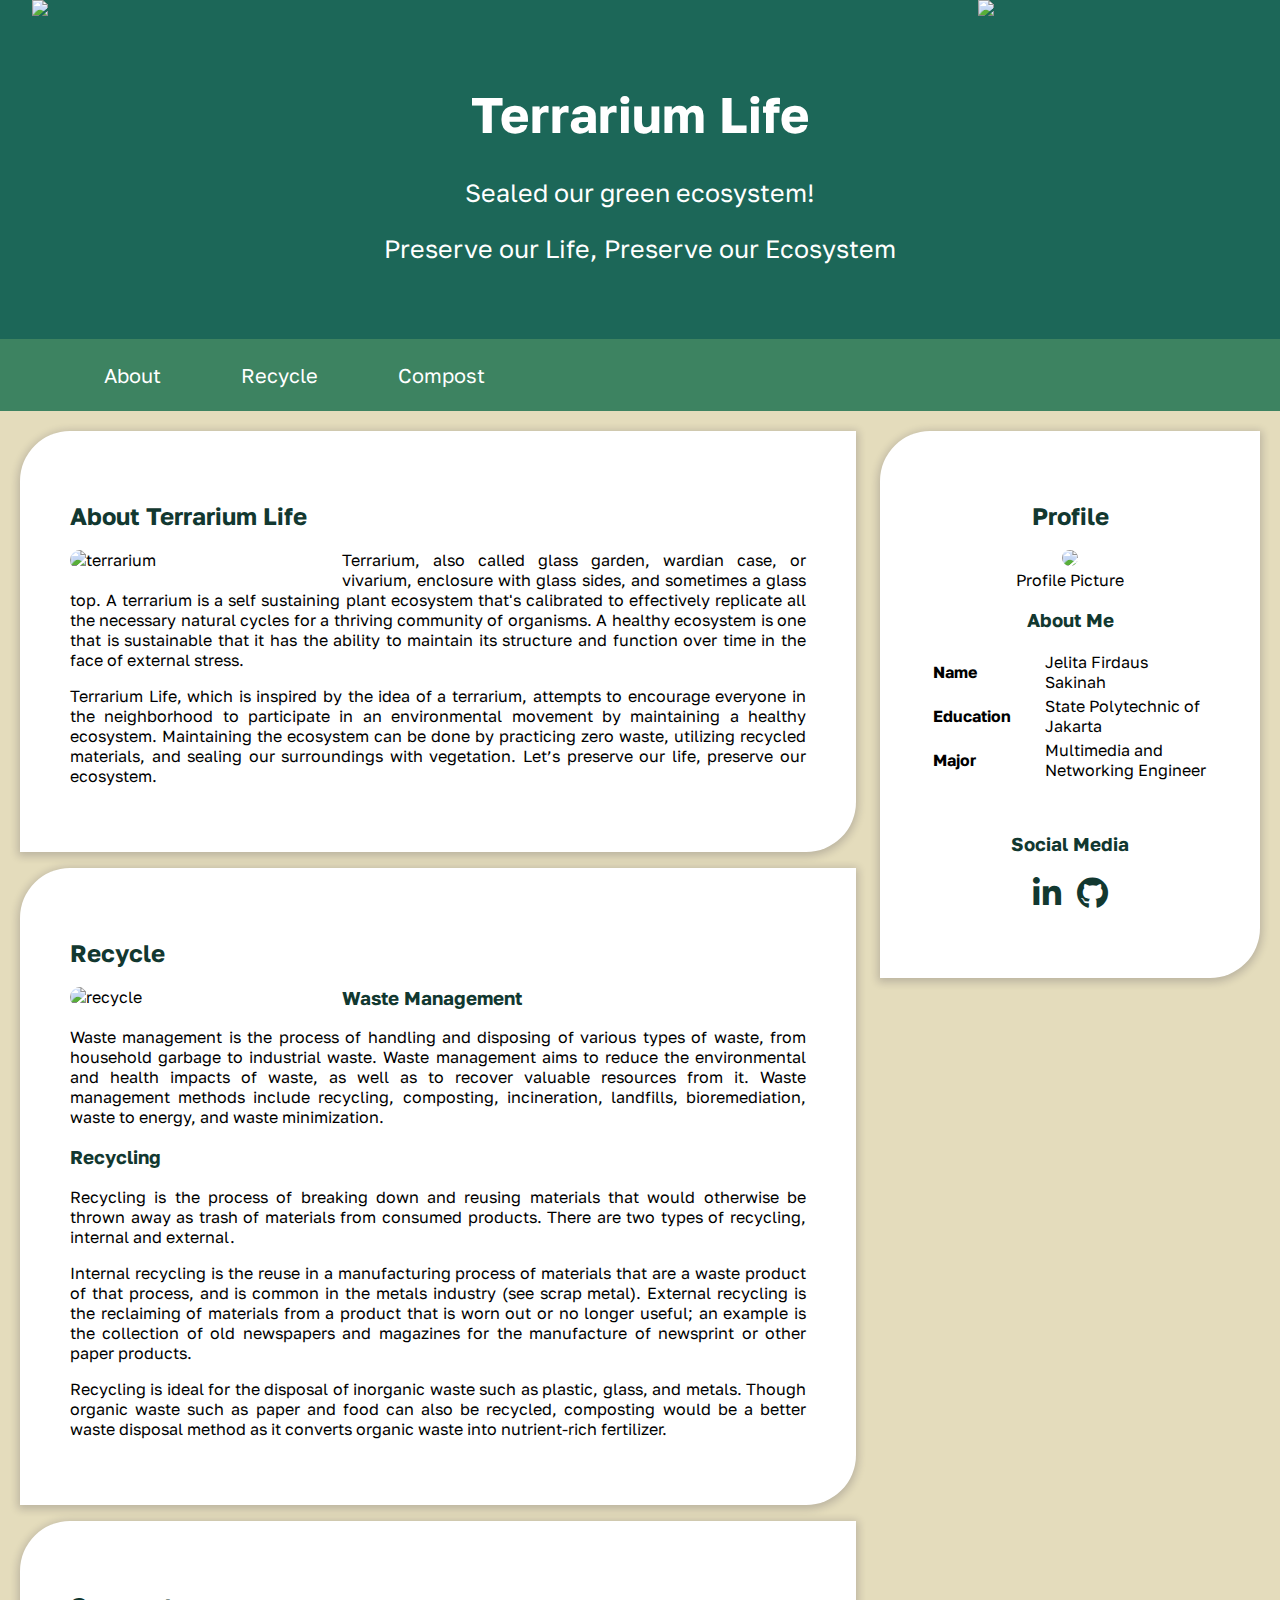
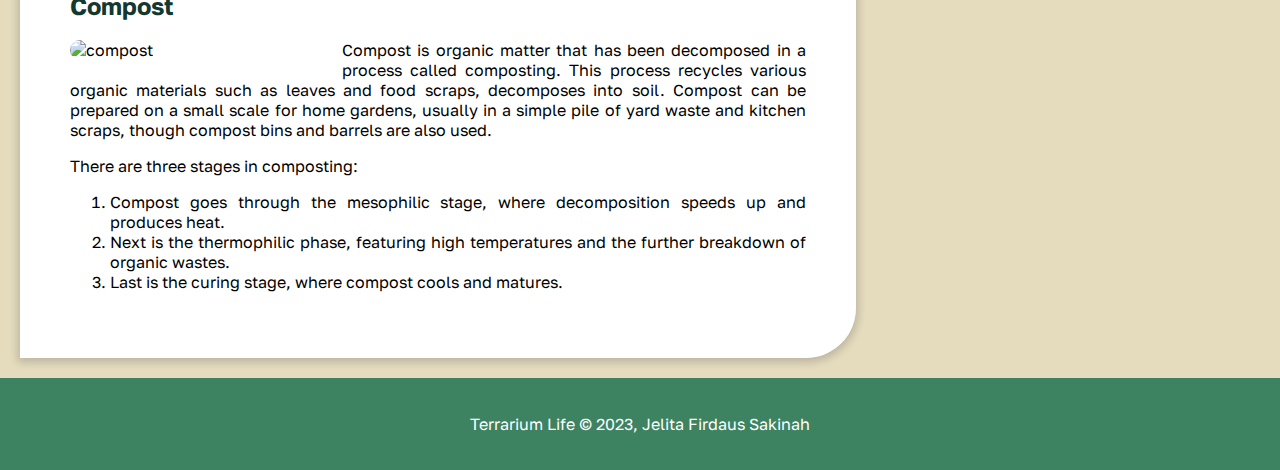
==== web/index.html @ bf14e762 "initial commit" ====
<!DOCTYPE html>
<html>
    <head>

        <meta charset="UTF-8">
        <meta name="viewport" content="width=device-width, initial-scale=1.0">
        
        <title>
            Terrarium Life
        </title>

        <link rel="stylesheet" href="style.css">
        <link rel="stylesheet" href="https://cdnjs.cloudflare.com/ajax/libs/font-awesome/5.15.4/css/all.min.css" integrity="sha512-1ycn6IcaQQ40/MKBW2W4Rhis/DbILU74C1vSrLJxCq57o941Ym01SwNsOMqvEBFlcgUa6xLiPY/NS5R+E6ztJQ==" crossorigin="anonymous" referrerpolicy="no-referrer"/>
    </head>

    <body>

        <header>
            <img src="https://storage.googleapis.com/dicoding-project-jelita.appspot.com/terra1.png" class="decoration1">
            <img src="https://storage.googleapis.com/dicoding-project-jelita.appspot.com/terra2.png" class="decoration2">

            <div class="banner">
                <h1>Terrarium Life</h1>
                <p>Sealed our green ecosystem!</p>
                <p>Preserve our Life, Preserve our Ecosystem</p>
            </div>

            <nav>
                <ul>
                    <li><a href="#about">About</a></li>
                    <li><a href="#recycle">Recycle</a></li>
                    <li><a href="#compost">Compost</a></li>
                </ul>
            </nav> 
            
        </header>

        <main>
            <div id="content">
                <div id="about" class="card">
                    <article>
                        <h2 id="about">About Terrarium Life</h2>
                        <img src="https://storage.googleapis.com/dicoding-project-jelita.appspot.com/terrarium.jpg" class="myimages" width="250px" alt="terrarium">
                        <p>
                            Terrarium, also called glass garden, wardian case, or vivarium,  enclosure with glass sides, and sometimes a glass top. 
                            A terrarium is a self sustaining plant ecosystem that's calibrated to effectively replicate all the necessary natural cycles 
                            for a thriving community of organisms.
                            A healthy ecosystem is one that is sustainable that it has the ability to maintain its structure and function over 
                            time in the face of external stress.
                        </p>
                        <p>
                            Terrarium Life, which is inspired by the idea of a terrarium, attempts to encourage everyone in the neighborhood 
                            to participate in an environmental movement by maintaining a healthy ecosystem.
                            Maintaining the ecosystem can be done by practicing zero waste, utilizing recycled materials, and sealing our surroundings 
                            with vegetation. Let’s preserve our life, preserve our ecosystem.
                        </p>
                    </article>
                </div>

                <div id="recycle" class="card">
                    <article>
                        <h2 id="recycle">Recycle</h2>
                        <img src="https://storage.googleapis.com/dicoding-project-jelita.appspot.com/recycle_2.jpg" class="myimages" width="250px" alt="recycle">
    
                        <section>
                            <h3>Waste Management</h3>
                            <p>
                                Waste management is the process of handling and disposing of various types of waste, from household garbage to industrial waste. 
                                Waste management aims to reduce the environmental and health impacts of waste, as well as to recover valuable resources
                                from it. Waste management methods include recycling, composting, incineration, landfills, bioremediation, waste to energy, and waste minimization.
                            </p>
                            <h3>Recycling</h3>
                            <p>
                                Recycling is the process of breaking down and reusing materials that would otherwise be thrown away as trash of materials from consumed products. 
                                There are two types of recycling, internal and external. 
                            </p>
                            <p>
                                Internal recycling is the reuse in a manufacturing process of materials that are a waste product of that process, and is common in the metals 
                                industry (see scrap metal). External recycling is the reclaiming of materials from a product that is worn out or no longer useful; an example is 
                                the collection of old newspapers and magazines for the manufacture of newsprint or other paper products.
                            </p>
                            <p>
                                Recycling is ideal for the disposal of inorganic waste such as plastic, glass, and metals. Though organic waste such as paper and food can also be 
                                recycled, composting would be a better waste disposal method as it converts organic waste into nutrient-rich fertilizer.
                            </p>
                        </section>
                    </article>
                </div>
                    
                <div id="compost" class="card">
                    <article>
                        <h2 id="compost">Compost</h2>
                        <img src="https://storage.googleapis.com/dicoding-project-jelita.appspot.com/compost.jpg" class="myimages" width="250px" alt="compost">
                        
                        <section>                           
                            <p>
                                Compost is organic matter that has been decomposed in a process called composting. This process recycles various organic materials such as leaves 
                                and food scraps, decomposes into soil. 
                                Compost can be prepared on a small scale for home gardens, usually in a simple pile of yard waste and kitchen scraps, though compost bins 
                                and barrels are also used.
                            </p>
                            <p>
                                There are three stages in composting:
                                <ol>
                                    <li>Compost goes through the mesophilic stage, where decomposition speeds up and produces heat.</li>
                                    <li>Next is the thermophilic phase, featuring high temperatures and the further breakdown of organic wastes.</li>
                                    <li>Last is the curing stage, where compost cools and matures.</li>
                                </ol>
                            </p>
                        </section>
                    </article>
                </div>

            </div>

            <aside>
                <article class="profile card">

                    <header>
                        <h2>Profile</h2>
                        <figure>
                            <img src="https://storage.googleapis.com/dicoding-project-jelita.appspot.com/profilepicjpg.jpg" class="myprofile">
                            <figcaption>Profile Picture</figcaption>
                        </figure>
                    </header>

                    <section>
                        <h3>About Me</h3>
                        <table style="margin-left: auto; margin-right: auto;">
                            <tr>
                                <th style="width: 40%;">Name</th>
                                <td>Jelita Firdaus Sakinah</td>
                            </tr>
                            <tr>
                                <th>Education</th>
                                <td>State Polytechnic of Jakarta</td>
                            </tr>
                            <tr>
                                <th>Major</th>
                                <td>Multimedia and Networking Engineer</td>
                            </tr>
                        </table>
                    </section>

                    <section class="socmed">
                        <h3 style="margin-top: 50px;">Social Media</h3>
                        <ul>
                            <li><a href="https://www.linkedin.com/in/jelita-firdaus-7a670a176/"><i class="fab fa-linkedin-in"></i></a></li>
                            <li><a href="https://github.com/jelitaa6"><i class="fab fa-github"></i></a></li>
                        </ul>
                    </section>
                </article>
            </aside>

        </main>

        <footer>
            <figure>
                <p> Terrarium Life &#169; 2023, Jelita Firdaus Sakinah </p>
            </figure>
        </footer>

    </body>

</html>
---- web/style.css ----
@import url('https://fonts.googleapis.com/css2?family=Golos+Text&family=Quicksand:wght@400;700&display=swap');

* {
    box-sizing: border-box;
}



/* ~~~ BODY ~~~~` */
body {
    font-family: "Golos Text", sans-serif;
    margin: 0;
    padding: 0;
    background-color: #e4dcbc;
}

.decorationf {
    width: 200px;
    opacity: .8;
    position: absolute;
    object-fit: cover;
    object-position: center;
}



/*---- HEADER ----*/
header {
    display: inline;
}

.banner {
    font-size: 25px;
    padding: 50px;
    text-align: center;
    color: #fff;
    background-color: #1C6758;
}

.decoration1, .decoration2{
    position: absolute;
    width: 270px;
}

.decoration1{
    right: 2rem;
}

.decoration2{
    left: 2rem;
}




/* _______ NAVIGATION ______*/
nav {
    background-color: #3D8361;
    padding: 8px;
    position: sticky;
    top: 0;
}

nav ul {
    padding-inline: 5rem;
    display: flex;
    gap: 3rem;
}

nav li {
    list-style-type: none;
}
   
nav a {
    font-size: 20px;
    font-weight: 400;
    text-decoration: none;
    padding: 1rem 1rem;
    border-radius: 30px;
    color: white;
}

nav a:hover {
    font-weight: bold;
    color: #123830;
    background-color: white;
}



/*---- MAIN ----*/
main {
    padding: 20px;
    display: flex;
    gap: 1.5rem;
}

h2 {
    color: #123830;
}
   
h3 {
    color: #123830;
}

#content {
    flex: 2.2;
    display: flex;
    flex-flow: column nowrap;
    gap: 1rem 2rem;
    text-align: justify;
}

.myimages {
    max-height: 500px;
    object-fit: cover;
    object-position: center;
    border-radius: 18px;
    float: left;
    margin-right: 22px;
    margin-bottom: 18px;
}


/* _______ ASIDE ______*/
aside {
    flex: 1;
}

.myprofile {
    border-radius: 18px;
}

.profile {
    text-align: center;
}

.profile table {
    text-align: left;
}

.socmed ul {
    list-style-type: none;
    margin-left: 0;
    padding-inline: 5rem;
    display: flex;
    gap: 1rem;
    justify-content: center;
}

.socmed li a {
    text-decoration: none;
    color: #123830;
    font-size: 2rem;
}

.socmed li a:hover {
    color: rgb(50, 158, 117);
}




/*---- FOOTER ----*/
footer {
    padding: 20px;
    color: #fff;
    background-color: #3D8361;
    text-align: center;
}

.profile img {
    width: 200px;
}

.card {
    box-shadow: 0 2px 8px 2px rgba(19, 14, 46, 0.2);
    border-radius: 50px 0px 50px 0px;
    padding: 50px;
    background-color: white;
}





/*==================================================================*/
@media screen and (max-width: 1200px) {
    main {
        flex-flow: column nowrap;
    }
        
    main aside {
        align-self: center;
    }

}

@media screen and (max-width: 1000px) {
    #content,
    aside {
      width: 100%;
      padding: 0;
    }

    .decoration1, .decoration2{
        width: 200px;
    }

}

@media screen and (max-width: 768px) {
    nav ul {
        justify-content: center;
    }
     
    main aside {
        align-self: stretch;
    }

    .decoration1, .decoration2{
        opacity: 0.3;
    }
}
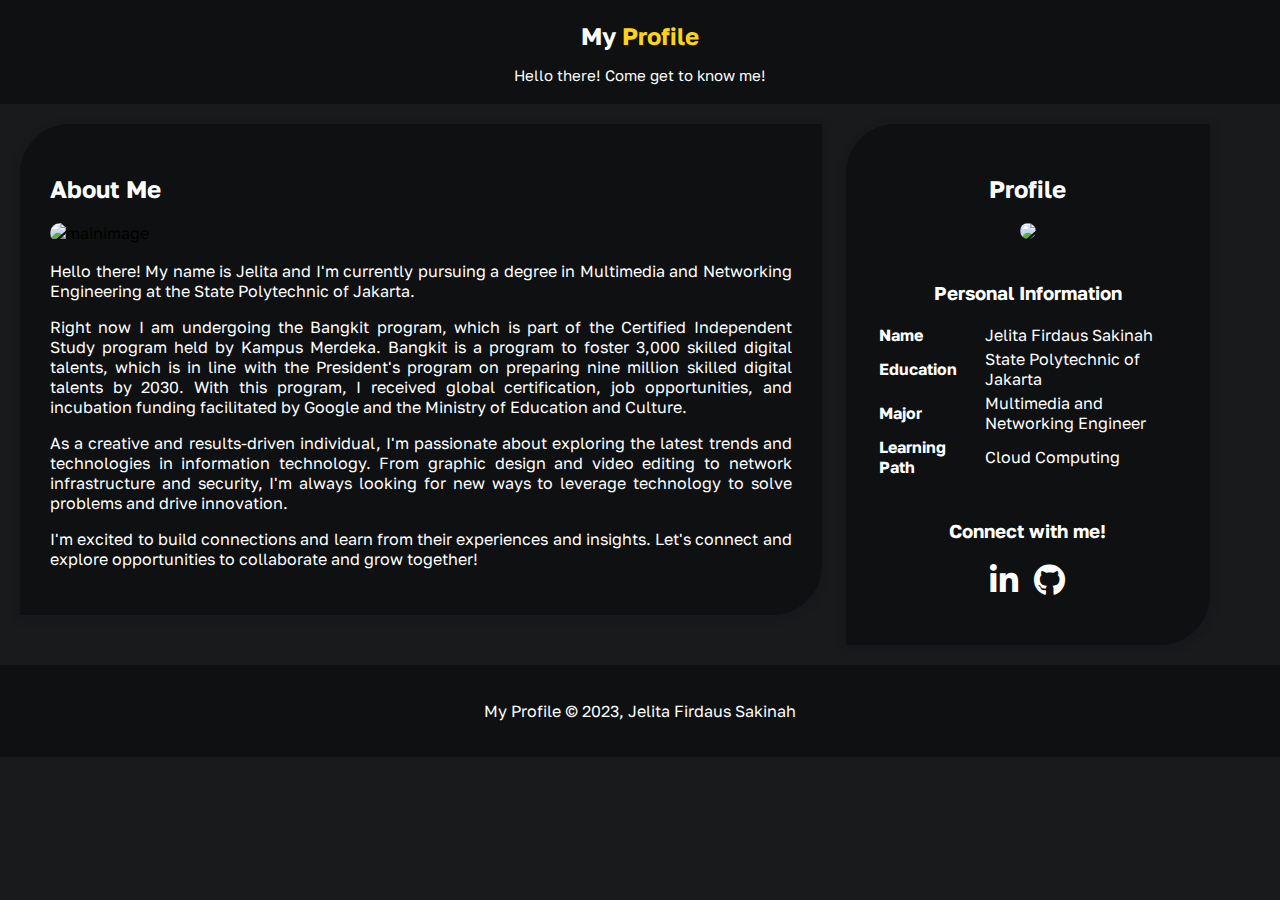
==== commit fe76de53: "new add" ====
--- a/web/index.html
+++ b/web/index.html
@@ -6,7 +6,7 @@
         <meta name="viewport" content="width=device-width, initial-scale=1.0">
         
         <title>
-            Terrarium Life
+            My Profile
         </title>
 
         <link rel="stylesheet" href="style.css">
@@ -16,119 +16,54 @@
     <body>
 
         <header>
-            <img src="https://storage.googleapis.com/dicoding-project-jelita.appspot.com/terra1.png" class="decoration1">
-            <img src="https://storage.googleapis.com/dicoding-project-jelita.appspot.com/terra2.png" class="decoration2">
-
             <div class="banner">
-                <h1>Terrarium Life</h1>
-                <p>Sealed our green ecosystem!</p>
-                <p>Preserve our Life, Preserve our Ecosystem</p>
+                <h1>My <span class="profile-text">Profile</span></h1>
+                <p>Hello there! Come get to know me!</p>
             </div>
-
-            <nav>
-                <ul>
-                    <li><a href="#about">About</a></li>
-                    <li><a href="#recycle">Recycle</a></li>
-                    <li><a href="#compost">Compost</a></li>
-                </ul>
-            </nav> 
-            
+        
         </header>
 
         <main>
             <div id="content">
-                <div id="about" class="card">
-                    <article>
-                        <h2 id="about">About Terrarium Life</h2>
-                        <img src="https://storage.googleapis.com/dicoding-project-jelita.appspot.com/terrarium.jpg" class="myimages" width="250px" alt="terrarium">
+                <div id="about">
+                    <article class="card">
+                        <h2 id="about">About Me</h2>
+                        <img src="https://storage.googleapis.com/dicoding-project-jelita.appspot.com/profilepicjpg.jpg" width="100%" alt="mainimage" class="myimages">
                         <p>
-                            Terrarium, also called glass garden, wardian case, or vivarium,  enclosure with glass sides, and sometimes a glass top. 
-                            A terrarium is a self sustaining plant ecosystem that's calibrated to effectively replicate all the necessary natural cycles 
-                            for a thriving community of organisms.
-                            A healthy ecosystem is one that is sustainable that it has the ability to maintain its structure and function over 
-                            time in the face of external stress.
+                            Hello there! My name is Jelita and I'm currently pursuing a degree in Multimedia and Networking Engineering at the State Polytechnic of Jakarta.
                         </p>
                         <p>
-                            Terrarium Life, which is inspired by the idea of a terrarium, attempts to encourage everyone in the neighborhood 
-                            to participate in an environmental movement by maintaining a healthy ecosystem.
-                            Maintaining the ecosystem can be done by practicing zero waste, utilizing recycled materials, and sealing our surroundings 
-                            with vegetation. Let’s preserve our life, preserve our ecosystem.
+                            Right now I am undergoing the Bangkit program, which is part of the Certified Independent Study program held by Kampus Merdeka. 
+                            Bangkit is a program to foster 3,000 skilled digital talents, which is in line with the President's program on preparing nine million 
+                            skilled digital talents by 2030. With this program, I received global certification, job opportunities, and incubation funding facilitated 
+                            by Google and the Ministry of Education and Culture.
+                        </p>
+                        <p>
+                            As a creative and results-driven individual, I'm passionate about exploring the latest trends and technologies in information technology. 
+                            From graphic design and video editing to network infrastructure and security, I'm always looking for new ways to leverage technology to solve 
+                            problems and drive innovation.
+                        </p>
+                        <p>
+                            I'm excited to build connections and learn from their experiences and insights. Let's connect and explore opportunities to collaborate and grow together!
                         </p>
                     </article>
                 </div>
-
-                <div id="recycle" class="card">
-                    <article>
-                        <h2 id="recycle">Recycle</h2>
-                        <img src="https://storage.googleapis.com/dicoding-project-jelita.appspot.com/recycle_2.jpg" class="myimages" width="250px" alt="recycle">
-    
-                        <section>
-                            <h3>Waste Management</h3>
-                            <p>
-                                Waste management is the process of handling and disposing of various types of waste, from household garbage to industrial waste. 
-                                Waste management aims to reduce the environmental and health impacts of waste, as well as to recover valuable resources
-                                from it. Waste management methods include recycling, composting, incineration, landfills, bioremediation, waste to energy, and waste minimization.
-                            </p>
-                            <h3>Recycling</h3>
-                            <p>
-                                Recycling is the process of breaking down and reusing materials that would otherwise be thrown away as trash of materials from consumed products. 
-                                There are two types of recycling, internal and external. 
-                            </p>
-                            <p>
-                                Internal recycling is the reuse in a manufacturing process of materials that are a waste product of that process, and is common in the metals 
-                                industry (see scrap metal). External recycling is the reclaiming of materials from a product that is worn out or no longer useful; an example is 
-                                the collection of old newspapers and magazines for the manufacture of newsprint or other paper products.
-                            </p>
-                            <p>
-                                Recycling is ideal for the disposal of inorganic waste such as plastic, glass, and metals. Though organic waste such as paper and food can also be 
-                                recycled, composting would be a better waste disposal method as it converts organic waste into nutrient-rich fertilizer.
-                            </p>
-                        </section>
-                    </article>
-                </div>
-                    
-                <div id="compost" class="card">
-                    <article>
-                        <h2 id="compost">Compost</h2>
-                        <img src="https://storage.googleapis.com/dicoding-project-jelita.appspot.com/compost.jpg" class="myimages" width="250px" alt="compost">
-                        
-                        <section>                           
-                            <p>
-                                Compost is organic matter that has been decomposed in a process called composting. This process recycles various organic materials such as leaves 
-                                and food scraps, decomposes into soil. 
-                                Compost can be prepared on a small scale for home gardens, usually in a simple pile of yard waste and kitchen scraps, though compost bins 
-                                and barrels are also used.
-                            </p>
-                            <p>
-                                There are three stages in composting:
-                                <ol>
-                                    <li>Compost goes through the mesophilic stage, where decomposition speeds up and produces heat.</li>
-                                    <li>Next is the thermophilic phase, featuring high temperatures and the further breakdown of organic wastes.</li>
-                                    <li>Last is the curing stage, where compost cools and matures.</li>
-                                </ol>
-                            </p>
-                        </section>
-                    </article>
-                </div>
-
             </div>
 
             <aside>
                 <article class="profile card">
-
                     <header>
                         <h2>Profile</h2>
                         <figure>
                             <img src="https://storage.googleapis.com/dicoding-project-jelita.appspot.com/profilepicjpg.jpg" class="myprofile">
-                            <figcaption>Profile Picture</figcaption>
                         </figure>
                     </header>
-
+    
                     <section>
-                        <h3>About Me</h3>
+                        <h3 style="padding-top: 20px;">Personal Information</h3>
                         <table style="margin-left: auto; margin-right: auto;">
                             <tr>
-                                <th style="width: 40%;">Name</th>
+                                <th style="width: 35%;">Name</th>
                                 <td>Jelita Firdaus Sakinah</td>
                             </tr>
                             <tr>
@@ -139,11 +74,15 @@
                                 <th>Major</th>
                                 <td>Multimedia and Networking Engineer</td>
                             </tr>
+                            <tr>
+                                <th>Learning Path</th>
+                                <td>Cloud Computing</td>
+                            </tr>
                         </table>
                     </section>
-
+    
                     <section class="socmed">
-                        <h3 style="margin-top: 50px;">Social Media</h3>
+                        <h3 style="margin-top: 40px;">Connect with me!</h3>
                         <ul>
                             <li><a href="https://www.linkedin.com/in/jelita-firdaus-7a670a176/"><i class="fab fa-linkedin-in"></i></a></li>
                             <li><a href="https://github.com/jelitaa6"><i class="fab fa-github"></i></a></li>
@@ -156,7 +95,7 @@
 
         <footer>
             <figure>
-                <p> Terrarium Life &#169; 2023, Jelita Firdaus Sakinah </p>
+                <p> My Profile &#169; 2023, Jelita Firdaus Sakinah </p>
             </figure>
         </footer>
 
--- a/web/style.css
+++ b/web/style.css
@@ -11,18 +11,8 @@
     font-family: "Golos Text", sans-serif;
     margin: 0;
     padding: 0;
-    background-color: #e4dcbc;
+    background-color: #191a1b;
 }
-
-.decorationf {
-    width: 200px;
-    opacity: .8;
-    position: absolute;
-    object-fit: cover;
-    object-position: center;
-}
-
-
 
 /*---- HEADER ----*/
 header {
@@ -30,62 +20,12 @@
 }
 
 .banner {
-    font-size: 25px;
-    padding: 50px;
+    font-size: 15px;
+    padding: 5px;
     text-align: center;
     color: #fff;
-    background-color: #1C6758;
+    background-color: #0e1011;
 }
-
-.decoration1, .decoration2{
-    position: absolute;
-    width: 270px;
-}
-
-.decoration1{
-    right: 2rem;
-}
-
-.decoration2{
-    left: 2rem;
-}
-
-
-
-
-/* _______ NAVIGATION ______*/
-nav {
-    background-color: #3D8361;
-    padding: 8px;
-    position: sticky;
-    top: 0;
-}
-
-nav ul {
-    padding-inline: 5rem;
-    display: flex;
-    gap: 3rem;
-}
-
-nav li {
-    list-style-type: none;
-}
-   
-nav a {
-    font-size: 20px;
-    font-weight: 400;
-    text-decoration: none;
-    padding: 1rem 1rem;
-    border-radius: 30px;
-    color: white;
-}
-
-nav a:hover {
-    font-weight: bold;
-    color: #123830;
-    background-color: white;
-}
-
 
 
 /*---- MAIN ----*/
@@ -95,12 +35,34 @@
     gap: 1.5rem;
 }
 
+h1 {
+    font-size: 24px;
+    font-weight: bold;
+    color: white;
+  }
+  
+  .profile-text {
+    color: rgb(253, 211, 24);
+  }
+
 h2 {
-    color: #123830;
+    color: #ffffff;
 }
    
 h3 {
-    color: #123830;
+    color: #ffffff;
+}
+
+p {
+    color: white;
+}
+
+td {
+    color: white;
+}
+
+th {
+    color: white;
 }
 
 #content {
@@ -125,6 +87,7 @@
 /* _______ ASIDE ______*/
 aside {
     flex: 1;
+    padding-right: 50px;
 }
 
 .myprofile {
@@ -150,22 +113,20 @@
 
 .socmed li a {
     text-decoration: none;
-    color: #123830;
+    color: #ffffff;
     font-size: 2rem;
 }
 
 .socmed li a:hover {
-    color: rgb(50, 158, 117);
+    color: rgb(253, 211, 24);
 }
-
-
 
 
 /*---- FOOTER ----*/
 footer {
     padding: 20px;
     color: #fff;
-    background-color: #3D8361;
+    background-color: #0e1011;
     text-align: center;
 }
 
@@ -176,8 +137,8 @@
 .card {
     box-shadow: 0 2px 8px 2px rgba(19, 14, 46, 0.2);
     border-radius: 50px 0px 50px 0px;
-    padding: 50px;
-    background-color: white;
+    padding: 30px;
+    background-color: #0e1011;
 }
 
 
@@ -202,23 +163,10 @@
       width: 100%;
       padding: 0;
     }
-
-    .decoration1, .decoration2{
-        width: 200px;
-    }
-
 }
 
 @media screen and (max-width: 768px) {
-    nav ul {
-        justify-content: center;
-    }
-     
     main aside {
         align-self: stretch;
     }
-
-    .decoration1, .decoration2{
-        opacity: 0.3;
-    }
 }